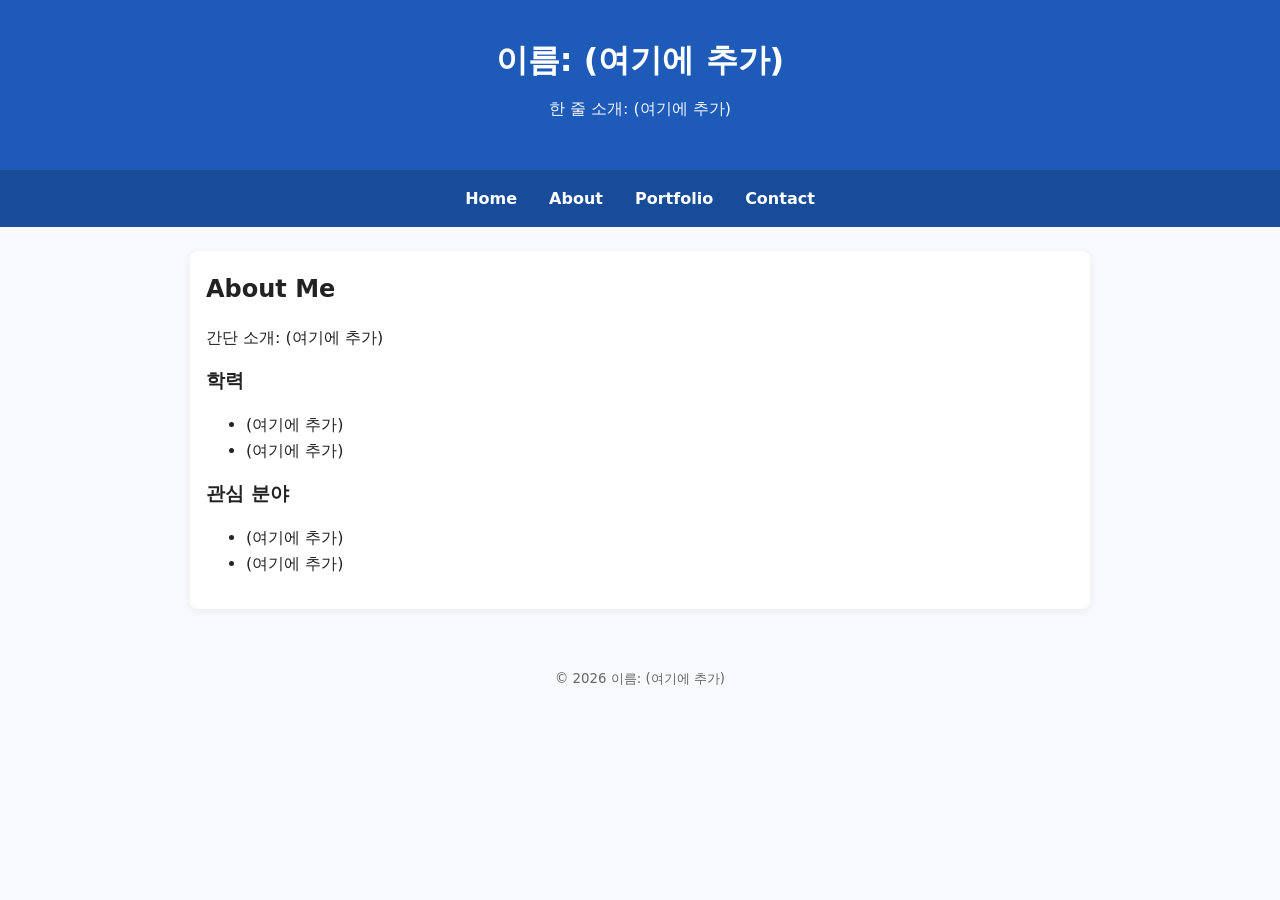
==== about.html @ 645c130a "Add files via upload" ====
<!DOCTYPE html>
<html lang="ko">
<head>
  <meta charset="UTF-8" />
  <meta name="viewport" content="width=device-width, initial-scale=1.0"/>
  <title>인터넷활용 실습 템플릿</title>
  <link rel="stylesheet" href="style.css">
</head>
<body>
<header>
  <h1>이름: (여기에 추가)</h1>
  <p class="subtitle">한 줄 소개: (여기에 추가)</p>
</header>
<nav>
  <a href="index.html">Home</a>
  <a href="about.html">About</a>
  <a href="portfolio.html">Portfolio</a>
  <a href="contact.html">Contact</a>
</nav>
<main class="container">
<section>
  <h2>About Me</h2>
  <p>간단 소개: (여기에 추가)</p>
  <h3>학력</h3>
  <ul>
    <li>(여기에 추가)</li>
    <li>(여기에 추가)</li>
  </ul>
  <h3>관심 분야</h3>
  <ul>
    <li>(여기에 추가)</li>
    <li>(여기에 추가)</li>
  </ul>
</section>
</main>
<footer>
  <small>&copy; <span id="year"></span> 이름: (여기에 추가)</small>
</footer>
<script src="script.js"></script>
</body>
</html>
---- style.css ----
/* =============================================================
   색상 테마는 "여기"에서 바꿉니다. (파랑 계열 기본)
   원하는 색상 코드로 아래 4가지만 바꿔보세요.
   ------------------------------------------------------------- */
:root {
  --primary: #1e5bb8;      /* 메인 포인트 색상 */
  --primary-dark: #194c98; /* 호버/진한 포인트 */
  --bg: #f7f9fc;           /* 전체 배경 색 */
  --text: #222222;         /* 본문 글자 색 */
}
/* ============================================================= */

* { box-sizing: border-box; }
body {
  margin: 0;
  font-family: system-ui, -apple-system, "Segoe UI", Roboto, "Noto Sans KR", Arial, sans-serif;
  background: var(--bg);
  color: var(--text);
  line-height: 1.6;
}

header {
  padding: 2rem 1rem;
  text-align: center;
  background: var(--primary);
  color: #ffffff;
}
header .subtitle { margin-top: .25rem; opacity: .95; }

nav {
  background: var(--primary-dark);
  display: flex;
  gap: 1rem;
  padding: .75rem 1rem;
  justify-content: center;
  flex-wrap: wrap;
}
nav a {
  color: #ffffff;
  text-decoration: none;
  font-weight: 600;
  padding: .25rem .5rem;
}
nav a:hover { text-decoration: underline; }

.container {
  max-width: 900px;
  margin: 1.5rem auto;
  padding: 1rem;
  background: #ffffff;
  border-radius: 8px;
  box-shadow: 0 2px 8px rgba(0,0,0,.06);
}

section { margin-bottom: 1rem; }
h1, h2, h3 { margin: .2rem 0 .6rem; }

.contact-form {
  display: grid;
  grid-template-columns: 1fr;
  gap: .5rem;
  margin-top: 1rem;
}
input, textarea {
  width: 100%;
  padding: .6rem;
  border: 1px solid #ddd;
  border-radius: 6px;
  font: inherit;
}
button {
  padding: .6rem .8rem;
  border: none;
  border-radius: 6px;
  background: var(--primary);
  color: #fff;
  cursor: pointer;
  font-weight: 600;
}
button:hover { background: var(--primary-dark); }

footer {
  text-align: center;
  padding: 2rem 1rem;
  color: #666;
}

@media (max-width: 600px) {
  header h1 { font-size: 1.25rem; }
  .container { margin: 1rem; padding: .75rem; }
}
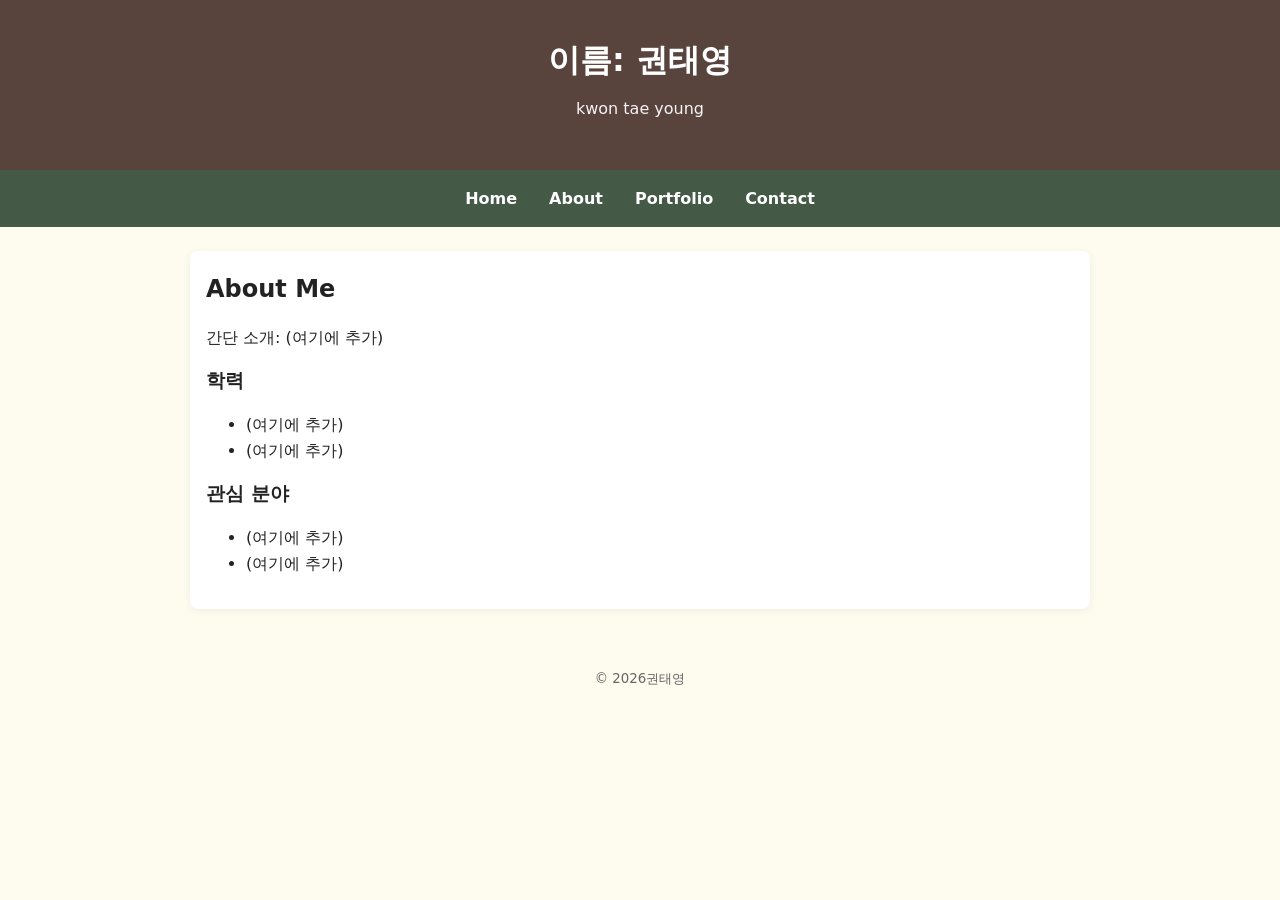
==== commit 7f245487: "Add files via upload" ====
--- a/about.html
+++ b/about.html
@@ -1,41 +1,44 @@
 <!DOCTYPE html>
 <html lang="ko">
+
 <head>
   <meta charset="UTF-8" />
-  <meta name="viewport" content="width=device-width, initial-scale=1.0"/>
+  <meta name="viewport" content="width=device-width, initial-scale=1.0" />
   <title>인터넷활용 실습 템플릿</title>
   <link rel="stylesheet" href="style.css">
 </head>
+
 <body>
-<header>
-  <h1>이름: (여기에 추가)</h1>
-  <p class="subtitle">한 줄 소개: (여기에 추가)</p>
-</header>
-<nav>
-  <a href="index.html">Home</a>
-  <a href="about.html">About</a>
-  <a href="portfolio.html">Portfolio</a>
-  <a href="contact.html">Contact</a>
-</nav>
-<main class="container">
-<section>
-  <h2>About Me</h2>
-  <p>간단 소개: (여기에 추가)</p>
-  <h3>학력</h3>
-  <ul>
-    <li>(여기에 추가)</li>
-    <li>(여기에 추가)</li>
-  </ul>
-  <h3>관심 분야</h3>
-  <ul>
-    <li>(여기에 추가)</li>
-    <li>(여기에 추가)</li>
-  </ul>
-</section>
-</main>
-<footer>
-  <small>&copy; <span id="year"></span> 이름: (여기에 추가)</small>
-</footer>
-<script src="script.js"></script>
+  <header>
+    <h1>이름: 권태영</h1>
+    <p class="subtitle">kwon tae young</p>
+  </header>
+  <nav>
+    <a href="index.html">Home</a>
+    <a href="about.html">About</a>
+    <a href="portfolio.html">Portfolio</a>
+    <a href="contact.html">Contact</a>
+  </nav>
+  <main class="container">
+    <section>
+      <h2>About Me</h2>
+      <p>간단 소개: (여기에 추가)</p>
+      <h3>학력</h3>
+      <ul>
+        <li>(여기에 추가)</li>
+        <li>(여기에 추가)</li>
+      </ul>
+      <h3>관심 분야</h3>
+      <ul>
+        <li>(여기에 추가)</li>
+        <li>(여기에 추가)</li>
+      </ul>
+    </section>
+  </main>
+  <footer>
+    <small>&copy; <span id="year"></span>권태영</small>
+  </footer>
+  <script src="script.js"></script>
 </body>
-</html>
+
+</html>
--- a/style.css
+++ b/style.css
@@ -3,14 +3,22 @@
    원하는 색상 코드로 아래 4가지만 바꿔보세요.
    ------------------------------------------------------------- */
 :root {
-  --primary: #1e5bb8;      /* 메인 포인트 색상 */
-  --primary-dark: #194c98; /* 호버/진한 포인트 */
-  --bg: #f7f9fc;           /* 전체 배경 색 */
-  --text: #222222;         /* 본문 글자 색 */
+  --primary: #58433d;
+  /* 메인 포인트 색상 */
+  --primary-dark: #445a47;
+  /* 호버/진한 포인트 */
+  --bg: #fefbef;
+  /* 전체 배경 색 */
+  --text: #222222;
+  /* 본문 글자 색 */
 }
+
 /* ============================================================= */
 
-* { box-sizing: border-box; }
+* {
+  box-sizing: border-box;
+}
+
 body {
   margin: 0;
   font-family: system-ui, -apple-system, "Segoe UI", Roboto, "Noto Sans KR", Arial, sans-serif;
@@ -25,7 +33,11 @@
   background: var(--primary);
   color: #ffffff;
 }
-header .subtitle { margin-top: .25rem; opacity: .95; }
+
+header .subtitle {
+  margin-top: .25rem;
+  opacity: .95;
+}
 
 nav {
   background: var(--primary-dark);
@@ -35,13 +47,17 @@
   justify-content: center;
   flex-wrap: wrap;
 }
+
 nav a {
   color: #ffffff;
   text-decoration: none;
   font-weight: 600;
   padding: .25rem .5rem;
 }
-nav a:hover { text-decoration: underline; }
+
+nav a:hover {
+  text-decoration: underline;
+}
 
 .container {
   max-width: 900px;
@@ -49,11 +65,18 @@
   padding: 1rem;
   background: #ffffff;
   border-radius: 8px;
-  box-shadow: 0 2px 8px rgba(0,0,0,.06);
+  box-shadow: 0 2px 8px rgba(0, 0, 0, .06);
 }
 
-section { margin-bottom: 1rem; }
-h1, h2, h3 { margin: .2rem 0 .6rem; }
+section {
+  margin-bottom: 1rem;
+}
+
+h1,
+h2,
+h3 {
+  margin: .2rem 0 .6rem;
+}
 
 .contact-form {
   display: grid;
@@ -61,13 +84,16 @@
   gap: .5rem;
   margin-top: 1rem;
 }
-input, textarea {
+
+input,
+textarea {
   width: 100%;
   padding: .6rem;
   border: 1px solid #ddd;
   border-radius: 6px;
   font: inherit;
 }
+
 button {
   padding: .6rem .8rem;
   border: none;
@@ -77,7 +103,10 @@
   cursor: pointer;
   font-weight: 600;
 }
-button:hover { background: var(--primary-dark); }
+
+button:hover {
+  background: var(--primary-dark);
+}
 
 footer {
   text-align: center;
@@ -86,6 +115,12 @@
 }
 
 @media (max-width: 600px) {
-  header h1 { font-size: 1.25rem; }
-  .container { margin: 1rem; padding: .75rem; }
-}
+  header h1 {
+    font-size: 1.25rem;
+  }
+
+  .container {
+    margin: 1rem;
+    padding: .75rem;
+  }
+}
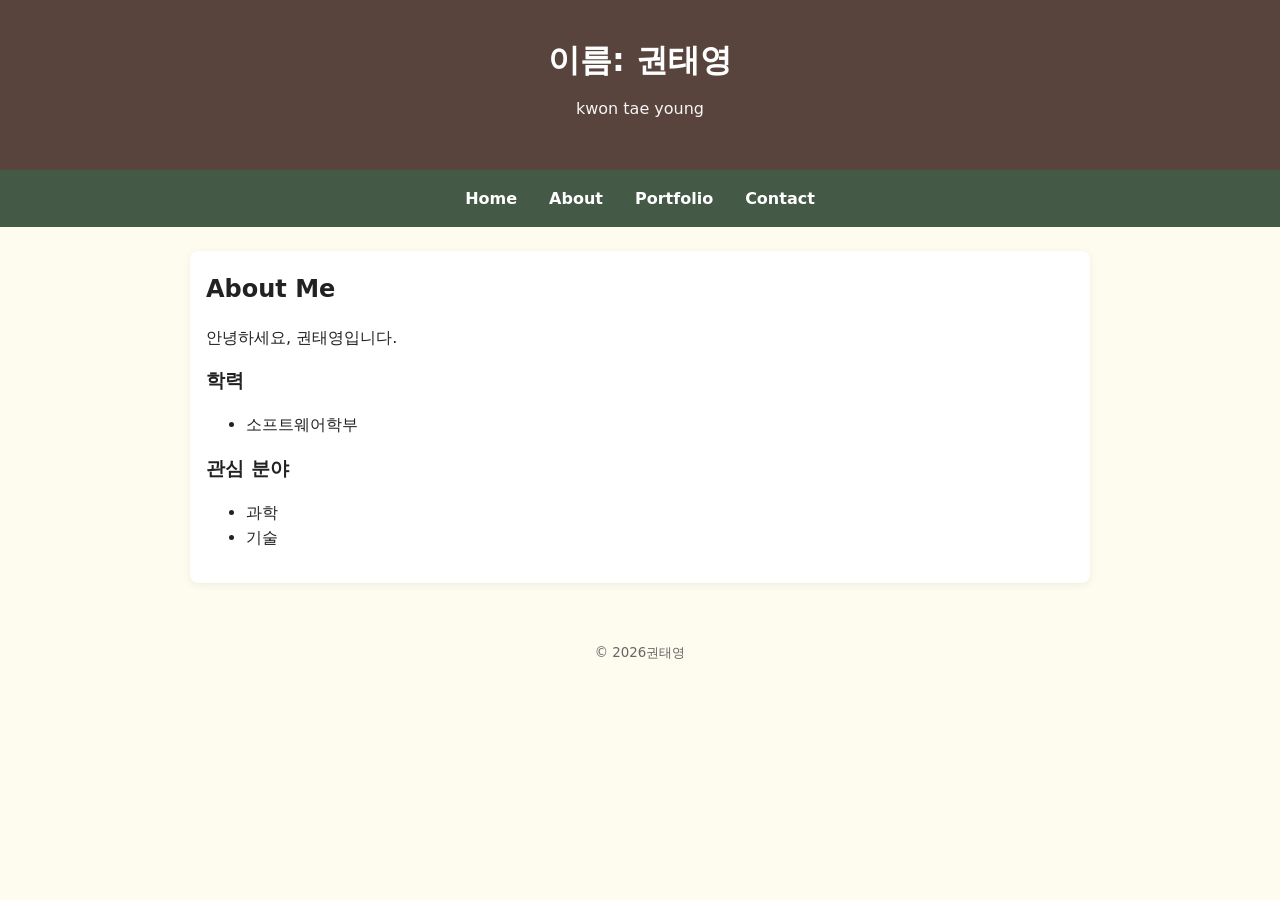
==== commit f69de9e8: "Add files via upload" ====
--- a/about.html
+++ b/about.html
@@ -22,16 +22,15 @@
   <main class="container">
     <section>
       <h2>About Me</h2>
-      <p>간단 소개: (여기에 추가)</p>
+      <p>안녕하세요, 권태영입니다.</p>
       <h3>학력</h3>
       <ul>
-        <li>(여기에 추가)</li>
-        <li>(여기에 추가)</li>
+        <li>소프트웨어학부</li>
       </ul>
       <h3>관심 분야</h3>
       <ul>
-        <li>(여기에 추가)</li>
-        <li>(여기에 추가)</li>
+        <li>과학</li>
+        <li>기술</li>
       </ul>
     </section>
   </main>
